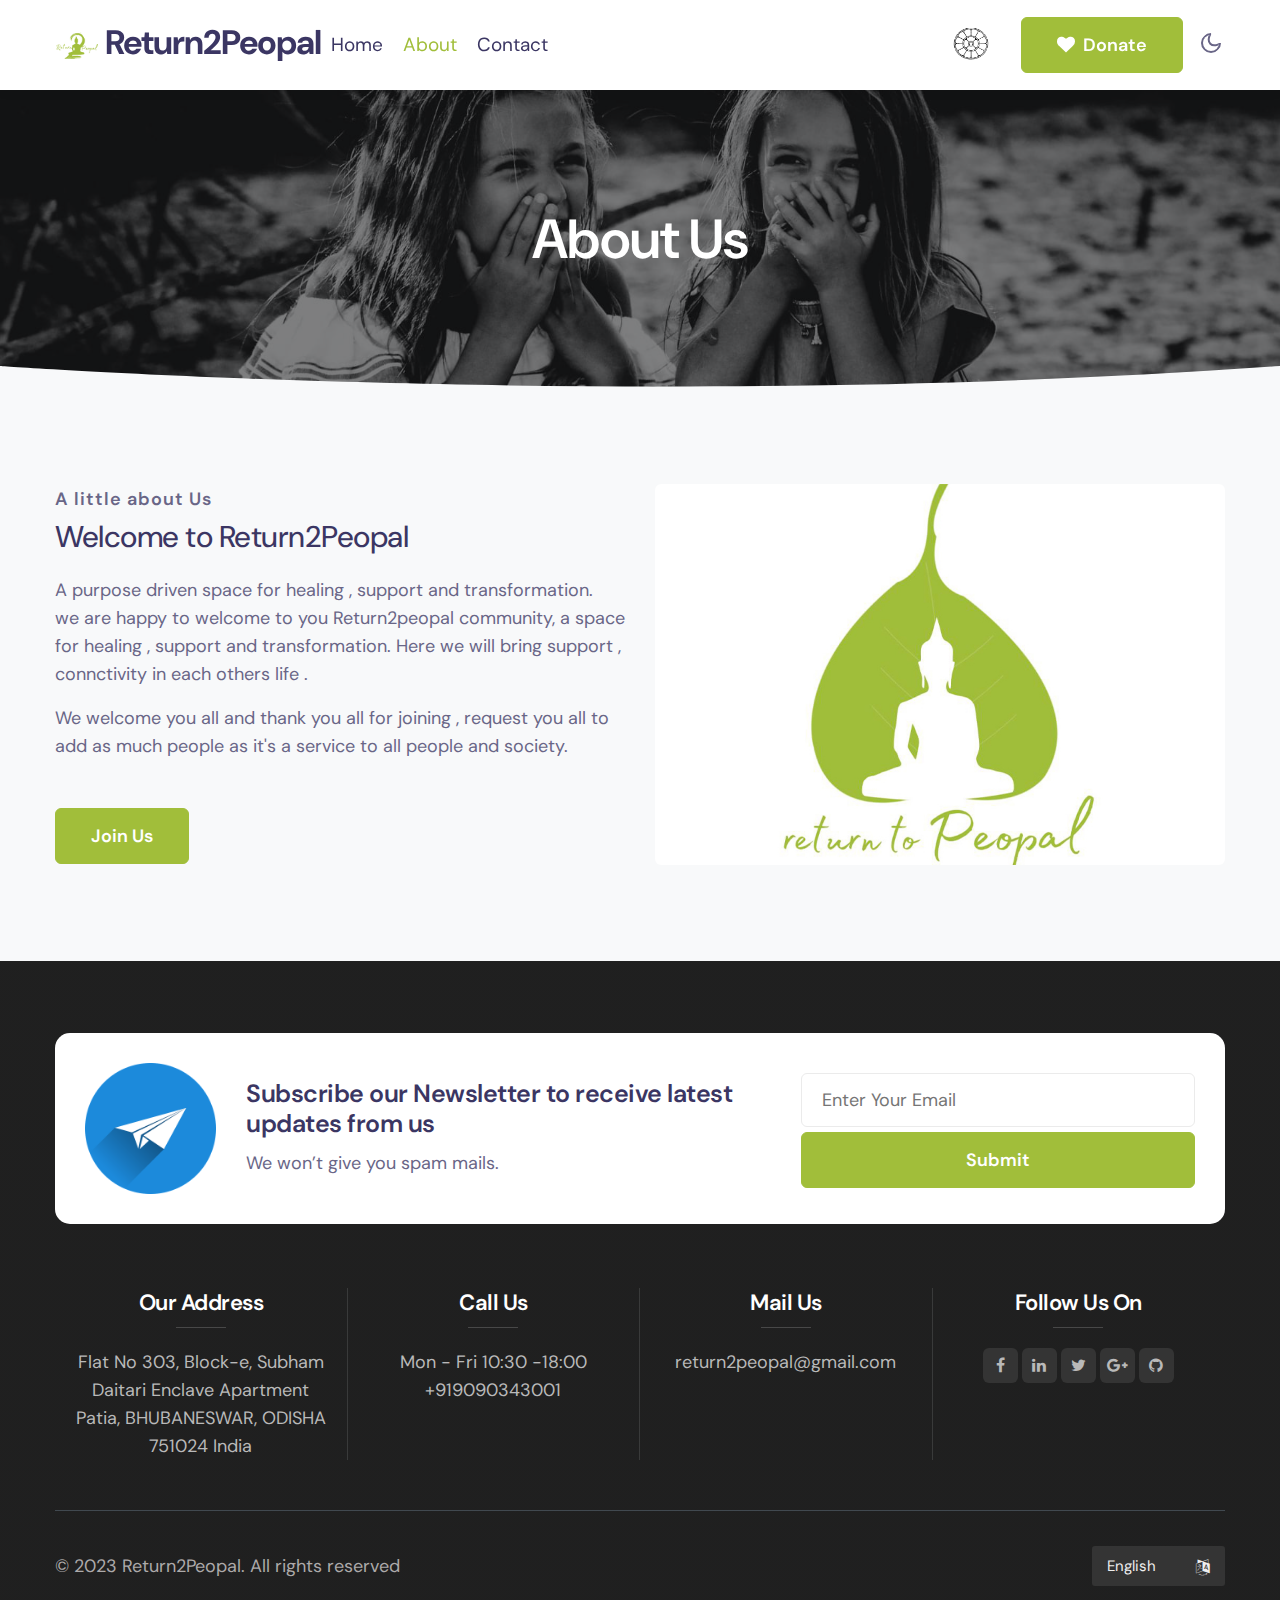
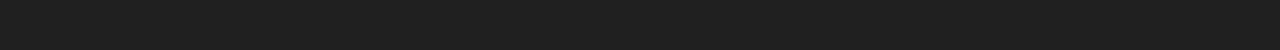
==== public_html/about.html @ a05d0c4a "return2peopal" ====
<!doctype html>
<html lang="en">
  <head>
    <!-- Required meta tags -->
    <meta charset="utf-8">
    <meta name="viewport" content="width=device-width, initial-scale=1, shrink-to-fit=no">

    <title>Save Poor - Charity Category Responsive Website Template | About </title>

    <link href="//fonts.googleapis.com/css2?family=DM+Sans:wght@400;700&display=swap" rel="stylesheet">
    
    <!-- Template CSS -->
    <link rel="stylesheet" href="assets/css/style-liberty.css">
  </head>
  <body>
<!--header-->
<header id="site-header" class="fixed-top">
  <div class="container">
    <nav class="navbar navbar-expand-lg stroke">
      <!-- <h1><a class="navbar-brand mr-lg-5" href="index.html">
        <img src="assets/images/logo.png" alt="Your logo" title="Your logo" />Save Poor
        </a></h1> -->

        <h6><a class="navbar-brand" href="index.html">
          <img src="assets/images/logo.png" alt="Your logo" title="Your logo" style="height:45px;" />Return2Peopal
      </a></h6>
      <!-- if logo is image enable this   
    <a class="navbar-brand" href="#index.html">
        <img src="image-path" alt="Your logo" title="Your logo" style="height:35px;" />
    </a> -->
      <button class="navbar-toggler  collapsed bg-gradient" type="button" data-toggle="collapse"
        data-target="#navbarTogglerDemo02" aria-controls="navbarTogglerDemo02" aria-expanded="false"
        aria-label="Toggle navigation">
        <span class="navbar-toggler-icon fa icon-expand fa-bars"></span>
        <span class="navbar-toggler-icon fa icon-close fa-times"></span>
        </span>
      </button>

      <div class="collapse navbar-collapse" id="navbarTogglerDemo02">
        <ul class="navbar-nav w-100">
          <li class="nav-item @@home__active">
            <a class="nav-link" href="index.html">Home <span class="sr-only">(current)</span></a>
          </li>
          <li class="nav-item active">
            <a class="nav-link" href="about.html">About</a>
          </li>
          <!-- <li class="nav-item dropdown @@pages__active">
            <a class="nav-link dropdown-toggle" href="#" id="navbarDropdown1" role="button" data-toggle="dropdown"
              aria-haspopup="true" aria-expanded="false">
              Pages<span class="fa fa-angle-down"></span>
            </a>
            <div class="dropdown-menu" aria-labelledby="navbarDropdown1">
              <a class="dropdown-item @@causes__active" href="causes.html">Causes</a>
              <a class="dropdown-item @@donate__active" href="donate.html">Donate Now</a>
              <a class="dropdown-item @@error__active" href="error.html">404 Error page</a>
              <a class="dropdown-item" href="landing-single.html">Landing page</a>
            </div>
          </li> -->
          <!-- <li class="nav-item dropdown @@blog__active">
            <a class="nav-link dropdown-toggle" href="#" id="navbarDropdown1" role="button" data-toggle="dropdown"
              aria-haspopup="true" aria-expanded="false">
              Blog<span class="fa fa-angle-down"></span>
            </a>
            <div class="dropdown-menu" aria-labelledby="navbarDropdown1">
              <a class="dropdown-item @@b__active" href="blog.html">Blog posts</a>
              <a class="dropdown-item @@bs__active" href="blog-single.html">Blog single</a>
            </div>
          </li> -->
          <li class="nav-item @@contact__active">
            <a class="nav-link" href="contact.html">Contact</a>
          </li>
          <li class="ml-lg-auto mr-lg-0 m-auto">
            <!--/search-right-->
      
          <!--//search-right-->
          </li>
          <li class="align-self">
          
           <img src="./assets//images/output-onlinepngtools.png" class="w3-round-small" alt="Norway" style="width: 60px;height: 40px;">
            <a href="donate.html" class="btn btn-style btn-primary ml-lg-3 mr-lg-2"><span class="fa fa-heart mr-1"></span> Donate</a>
          </li>
        </ul>
      </div>
      <!-- toggle switch for light and dark theme -->
      <div class="mobile-position">
        <nav class="navigation">
          <div class="theme-switch-wrapper">
            <label class="theme-switch" for="checkbox">
              <input type="checkbox" id="checkbox">
              <div class="mode-container">
                <i class="gg-sun"></i>
                <i class="gg-moon"></i>
              </div>
            </label>
          </div>
        </nav>
      </div>
      <!-- //toggle switch for light and dark theme -->
    </nav>
  </div>
</header>
<!-- //header -->
<div class="inner-banner">
    <section class="w3l-breadcrumb py-5">
        <div class="container py-lg-5 py-md-3">
            <h2 class="title">About Us</h2>
        </div>
    </section>
</div>
<!-- banner bottom shape -->
<div class="position-relative">
    <div class="shape overflow-hidden">
        <svg viewBox="0 0 2880 48" fill="none" xmlns="http://www.w3.org/2000/svg">
            <path d="M0 48H1437.5H2880V0H2160C1442.5 52 720 0 720 0H0V48Z" fill="currentColor"></path>
        </svg>
    </div>
</div>
<!-- banner bottom shape -->
<section class="w3l-aboutblock1 py-5" id="about">
    <div class="container py-lg-5 py-md-3">
        <div class="row">
            <div class="col-lg-6">
                <h5 class="title-small">A little about Us</h5>
                <h3 class="title-big">Welcome to Return2Peopal</h3>
                <p class="mt-3">A purpose driven space for healing , support and transformation.
                  <br> we are happy to welcome to you 
                   Return2peopal community, 
                  a space for healing , support and transformation.
                  Here we will bring support , connctivity in each others life .
                  
                   </p>
                <p class="mt-3">We welcome you all and thank you all for joining , request you all to add as much people as it's a service to all people and society. </p>
                <!-- <h3 class="title mt-4">"Over 20 Years of Accomplishments”</h3> -->
                <a href="https://chat.whatsapp.com/F15OwUTkxOf4KAhQ9clBiy" target="_blank" class="btn btn-primary btn-style mt-lg-5 mt-4">Join Us</a>
            </div>
            <div class="col-lg-6 mt-lg-0 mt-5">
                <img src="assets/images/about.jpg" alt="" class="radius-image img-fluid">
            </div>
        </div>
    </div>
</section>
 <!-- forms -->
 <!-- <section class="w3l-forms-9 py-5" id="">
     <div class="main-w3 py-lg-5 py-md-3">
         <div class="container">
             <div class="row align-items-center">
                 <div class="main-midd col-lg-9">
                     <h3 class="title-big">Facts about Save Poor charity</h3>
                     <p class="mt-3">A lot of work goes down at the grass root level in villages in the remotest corners
                         as
                         well as the most populous metros across India, with schools and government bodies.
                         We need your contributions to keep coming in.</p>
                 </div>
                 <div class="main-midd-2 col-lg-3 mt-lg-0 mt-4 text-lg-right">
                     <a class="btn btn-style btn-primary" href="donate.html"><span class="fa fa-heart mr-1"></span> Donate
                         Now </a>
                 </div>
             </div>

             <div class="donar-img mt-5">
                <div class="right-side text-center">
                    <span class="fa fa-heart"></span>
                    <p>OUR TOP DONAR</p>
                    <h3 class="big my-3">$1.6m</h3>
                    <a class="btn btn-text" href="#ViewMore">View More</a>
                </div>
            </div>
         </div>
     </div>
 </section> -->
 <!-- //forms -->
<!-- <section class="w3l-aboutblock3 py-5" id="videos">
    <div class="video-recipe py-lg-5 py-md-3">
        <div class="container">
            <div class="row">
                <div class="col-lg-5 align-self">
                    <h3 class="title-big">To help the poor to raise their head and face the future with pride</h3>
                    <p class="mt-4">Lorem ipsum viverra feugiat. Pellen tesque libero ut justo,
                        ultrices in ligula. Semper at tempufddfel. Lorem ipsum dolor sit amet consectetur adipisicing
                        elit. Non quae, fugiat consequatur voluptatem nihil ad. Lorem ipsum dolor sit amet</p>
                </div>
                <div class="col-lg-7 mt-lg-0 mt-md-5 mt-4">
                    <div class="row">
                        <div class="col-md-6">
                            <iframe src="https://www.youtube.com/embed/MG3jGHnBVQs" frameborder="0"
                                allow="accelerometer; autoplay; encrypted-media; gyroscope; picture-in-picture"
                                allowfullscreen></iframe>
                            <h3 class="video-title mt-sm-4 mt-3">The man of the poor.</h3>
                        </div>
                        <div class="col-md-6 mt-md-0 mt-5">
                            <iframe src="https://www.youtube.com/embed/MG3jGHnBVQs" frameborder="0"
                                allow="accelerometer; autoplay; encrypted-media; gyroscope; picture-in-picture"
                                allowfullscreen></iframe>
                                <h3 class="video-title mt-sm-4 mt-3">Mission of “garbage people”</h3>
                        </div>
                    </div>
                </div>
            </div>
        </div>
    </div>
</section> -->
<!--/team-sec-->
<!-- <section class="w3l-team-main" id="team">
    <div class="team py-5">
        <div class="container py-lg-5">
            <div class="title-content text-center">
                <h3 class="title-big">Happy Volunteers</h3>
            </div>
            <div class="team-row mt-md-5 mt-4"> -->
                <!-- <div class="team-wrap">
                    <div class="team-member text-center">
                        <div class="team-img">
                            <img src="assets/images/team1.jpg" alt="" class="radius-image img-fluid">
                        </div>
                        <a href="#url" class="team-title">Luke jacobs</a>
                        <p>Volunteers</p>
                    </div>
                </div> -->
                <!-- end team member -->

                <!-- <div class="team-wrap">
                    <div class="team-member text-center">
                        <div class="team-img">
                            <img src="assets/images/team2.jpg" alt="" class="radius-image img-fluid">
                        </div>
                        <a href="#url" class="team-title">Claire olson</a>
                        <p>Volunteers</p>
                    </div>
                </div> -->
                <!-- end team member -->

                <!-- <div class="team-wrap">
                    <div class="team-member last text-center">
                        <div class="team-img">
                            <img src="assets/images/team3.jpg" alt="" class="radius-image img-fluid">
                        </div>
                        <a href="#url" class="team-title">Phillip hunt</a>
                        <p>Volunteers</p>
                    </div>
                </div> -->
                <!-- end team member -->
<!-- 
                <div class="team-wrap">
                    <div class="team-member last text-center">
                        <div class="team-img">
                            <img src="assets/images/team4.jpg" alt="" class="radius-image img-fluid">
                        </div>
                        <a href="#url" class="team-title">Sara grant</a>
                        <p>Volunteers</p>
                    </div>
                </div> -->
                <!-- end team member -->

                <!-- <div class="team-wrap">
                    <div class="team-member last text-center">
                        <div class="team-img">
                            <img src="assets/images/team5.jpg" alt="" class="radius-image img-fluid">
                        </div>
                        <a href="#url" class="team-title">Sara grant</a>
                        <p>Volunteers</p>
                    </div>
                </div> -->
                <!-- end team member -->
<!-- 
                <div class="team-wrap">
                    <div class="team-member last text-center">
                        <div class="team-img">
                            <img src="assets/images/team6.jpg" alt="" class="radius-image img-fluid">
                        </div>
                        <a href="#url" class="team-title">Sara grant</a>
                        <p>Volunteers</p>
                    </div>
                </div> -->
                <!-- end team member -->
<!-- 
                <div class="team-wrap">
                    <div class="team-member last text-center">
                        <div class="team-img">
                            <img src="assets/images/team7.jpg" alt="" class="radius-image img-fluid">
                        </div>
                        <a href="#url" class="team-title">Sara grant</a>
                        <p>Volunteers</p>
                    </div>
                </div> -->
                <!-- end team member -->

                <!-- <div class="team-wrap">
                    <div class="team-member last text-center">
                        <div class="team-img">
                            <img src="assets/images/team8.jpg" alt="" class="radius-image img-fluid">
                        </div>
                        <a href="#url" class="team-title">Sara grant</a>
                        <p>Volunteers</p>
                    </div>
                </div> -->
                <!-- end team member -->

                <!-- <div class="team-wrap">
                    <div class="team-member last text-center">
                        <div class="team-img">
                            <img src="assets/images/team9.jpg" alt="" class="radius-image img-fluid">
                        </div>
                        <a href="#url" class="team-title">Sara grant</a>
                        <p>Volunteers</p>
                    </div>
                </div> -->
                <!-- end team member -->

                <!-- <div class="team-apply">
                    <a href="#url" class="team-title m-0"><span class="fa fa-plus-circle d-block mb-3"></span> Apply for Volunteer</a>
                </div> -->

            <!-- </div>
        </div> -->
<!-- </section> -->
<!--//team-sec-->
<!-- testimonials -->
<!-- <section class="w3l-testimonials" id="testimonials"> -->
	<!-- /grids -->
	<!-- <div class="customer-layout py-5"> -->
		<!-- <div class="container py-lg-5 py-md-4"> -->
            <!-- <div class="heading align-self text-center">
                <h6 class="title-small">Our Testimonials</h6>
                <h3 class="title-big mb-md-5 mb-4">Over 20 Years of Accomplishments</h3>
            </div> -->
			<!-- /grids -->
			<!-- <div class="row testimonial-row">
				<div id="owl-demo1" class="owl-two owl-carousel owl-theme mb-lg-3 mb-5">
					<div class="item">
						<div class="testimonial-content">
							<div class="testimonial">
								<blockquote>
									<q>Lorem ipsum dolor sit amet int consectetur adipisicing elit. Velita beatae laudantium
										voluptate rem ullam dolore nisi voluptatibus est quasi, doloribus tempora.</q>
								</blockquote>
								<div class="testi-des">
									<div class="test-img"><img src="assets/images/team1.jpg" class="img-fluid" alt="client-img">
									</div>
									<div class="peopl align-self">
										<h3>Michael D. Kirby</h3>
										<p class="indentity">Former U.S. Ambassador </p>
									</div>
								</div>
							</div>
						</div>
					</div>
					<div class="item">
						<div class="testimonial-content">
							<div class="testimonial">
							  <blockquote>
								  <q>Lorem ipsum dolor sit amet int consectetur adipisicing elit. Velita beatae laudantium
									  voluptate rem ullam dolore nisi voluptatibus est quasi, doloribus tempora.</q>
							  </blockquote>
								<div class="testi-des">
									<div class="test-img"><img src="assets/images/team2.jpg" class="img-fluid" alt="client-img">
									</div>
									<div class="peopl align-self">
										<h3>Elaine F. Marshall</h3>
										<p class="indentity">Secretary of State </p>
									</div>
								</div>
							</div>
						</div>
					</div>
					<div class="item">
						<div class="testimonial-content">
							<div class="testimonial">
							  <blockquote>
								  <q>Lorem ipsum dolor sit amet int consectetur adipisicing elit. Velita beatae laudantium
									  voluptate rem ullam dolore nisi voluptatibus est quasi, doloribus tempora.</q>
							  </blockquote>
								<div class="testi-des">
									<div class="test-img"><img src="assets/images/team3.jpg" class="img-fluid" alt="client-img">
									</div>
									<div class="peopl align-self">
										<h3>Janice Hoffman</h3>
										<p class="indentity">Chief Operating Officer</p>
									</div>
								</div>
							</div>
						</div>
					</div>
					<div class="item">
						<div class="testimonial-content">
							<div class="testimonial">
							  <blockquote>
								  <q>Lorem ipsum dolor sit amet int consectetur adipisicing elit. Velita beatae laudantium
									  voluptate rem ullam dolore nisi voluptatibus est quasi, doloribus tempora.</q>
							  </blockquote>
								<div class="testi-des">
									<div class="test-img"><img src="assets/images/team4.jpg" class="img-fluid" alt="client-img">
									</div>
									<div class="peopl align-self">
										<h3>Stefan Homa</h3>
										<p class="indentity">Charity architect</p>
									</div>
								</div>
							</div>
						</div>
					</div>
					<div class="item">
						<div class="testimonial-content">
							<div class="testimonial">
							  <blockquote>
								  <q>Lorem ipsum dolor sit amet int consectetur adipisicing elit. Velita beatae laudantium
									  voluptate rem ullam dolore nisi voluptatibus est quasi, doloribus tempora.</q>
							  </blockquote>
								<div class="testi-des">
									<div class="test-img"><img src="assets/images/team2.jpg" class="img-fluid" alt="client-img">
									</div>
									<div class="peopl align-self">
										<h3>Jeannie Gooch</h3>
										<p class="indentity">Funding teacher</p>
									</div>
								</div>
							</div>
						</div>
					</div>
					<div class="item">
						<div class="testimonial-content">
							<div class="testimonial">
							  <blockquote>
								  <q>Lorem ipsum dolor sit amet int consectetur adipisicing elit. Velita beatae laudantium
									  voluptate rem ullam dolore nisi voluptatibus est quasi, doloribus tempora.</q>
							  </blockquote>
								<div class="testi-des">
									<div class="test-img"><img src="assets/images/team3.jpg" class="img-fluid" alt="client-img">
									</div>
									<div class="peopl align-self">
										<h3>Elaine F. Marshall</h3>
										<p class="indentity">Secretary of State</p>
									</div>
								</div>
							</div>
						</div>
					</div>
				</div>
			</div> -->
		<!-- </div> -->
		<!-- /grids -->
	<!-- </div> -->
	<!-- //grids -->
  <!-- </section> -->
  <!-- //testimonials -->
<!-- footer 14 -->
<div class="w3l-footer-main">
  <div class="w3l-sub-footer-content">
      <section class="_form-3">
          <div class="form-main">
              <div class="container">
                  <div class="middle-section grid-column top-bottom">
                      <div class="image grid-three-column">
                          <img src="assets/images/subscribe.png" alt="" class="img-fluid radius-image-full">
                      </div>
                      <div class="text-grid grid-three-column">
                          <h2>Subscribe our Newsletter to receive latest updates from us</h2>
                          <p>We won’t give you spam mails.</p>
                      </div>
                      <div class="form-text grid-three-column">
                          <form action="/" method="GET">
                              <input type="email" name=" placeholder" placeholder="Enter Your Email" required="">
                              <button type="submit" class="btn btn-style btn-primary">Submit</button>
                          </form>
                      </div>
                  </div>
              </div>
          </div>
      </section>
      <!-- Footers-14 -->
      <footer class="footer-14">
          <div id="footers14-block">
              <div class="container">
                  <div class="footers20-content">
                      <div class="d-grid grid-col-4 grids-content">
                          <div class="column">
                              <h4>Our Address</h4>
                                <p>Flat No 303, Block-e, Subham Daitari Enclave Apartment
                                  Patia, BHUBANESWAR, ODISHA 751024
                                  India</p>
                          </div>
                          <div class="column">
                              <h4>Call Us</h4>
                              <p>Mon - Fri 10:30 -18:00</p>
                              <p><a href="tel:+919090343001">+919090343001</a></p>
                          </div>
                          <div class="column">
                              <h4>Mail Us</h4>
                              <p><a href="mailto:return2peopal@gmail.com">return2peopal@gmail.com</a></p>
                              <!-- <p><a href="mailto:no.reply@example.com">no.reply@example.com</a></p> -->
                          </div>
                          <div class="column">
                              <h4>Follow Us On</h4>
                              <ul>
                                  <li><a href="#facebook"><span class="fa fa-facebook"
                                              aria-hidden="true"></span></a>
                                  </li>
                                  <li><a href="#linkedin"><span class="fa fa-linkedin"
                                              aria-hidden="true"></span></a>
                                  </li>
                                  <li><a href="#twitter"><span class="fa fa-twitter"
                                              aria-hidden="true"></span></a>
                                  </li>
                                  <li><a href="#google"><span class="fa fa-google-plus"
                                              aria-hidden="true"></span></a>
                                  </li>
                                  <li><a href="#github"><span class="fa fa-github" aria-hidden="true"></span></a>
                                  </li>
                              </ul>
                          </div>
                      </div>
                  </div>
                  <div class="footers14-bottom d-flex">
                      <div class="copyright">
                          <p>© 2023 Return2Peopal. All rights reserved</p>
                      </div>
                      <div class="language-select d-flex">
                          <span class="fa fa-language" aria-hidden="true"></span>
                          <select>
                              <option>English</option>
                              <option>Estonina</option>
                              <option>Deutsch</option>
                              <option>Nederlan;ds</option>
                          </select>
                      </div>
                  </div>
              </div>
          </div>
          <!-- move top -->
          <button onclick="topFunction()" id="movetop" title="Go to top">
              &uarr;
          </button>
          <script>
              // When the user scrolls down 20px from the top of the document, show the button
              window.onscroll = function () {
                  scrollFunction()
              };

              function scrollFunction() {
                  if (document.body.scrollTop > 20 || document.documentElement.scrollTop > 20) {
                      document.getElementById("movetop").style.display = "block";
                  } else {
                      document.getElementById("movetop").style.display = "none";
                  }
              }

              // When the user clicks on the button, scroll to the top of the document
              function topFunction() {
                  document.body.scrollTop = 0;
                  document.documentElement.scrollTop = 0;
              }
          </script>
          <!-- /move top -->

      </footer>
      <!-- Footers-14 -->
  </div>
</div>
<!-- //footer 14 -->

<script src="assets/js/jquery-3.3.1.min.js"></script> <!-- Common jquery plugin -->

<script src="assets/js/theme-change.js"></script><!-- theme switch js (light and dark)-->
<script src="assets/js/owl.carousel.js"></script>

<!-- script for banner slider-->
<script>
  $(document).ready(function () {
    $('.owl-one').owlCarousel({
      loop: true,
      dots: false,
      margin: 0,
      nav: true,
      responsiveClass: true,
      autoplay: true,
      autoplayTimeout: 5000,
      autoplaySpeed: 1000,
      autoplayHoverPause: false,
      responsive: {
        0: {
          items: 1
        },
        480: {
          items: 1
        },
        667: {
          items: 1
        },
        1000: {
          items: 1
        }
      }
    })
  })
</script>
<!-- //script -->

<!-- script for tesimonials carousel slider -->
<script>
  $(document).ready(function () {
    $("#owl-demo1").owlCarousel({
      loop: true,
      margin: 20,
      nav: false,
      responsiveClass: true,
      responsive: {
        0: {
          items: 1
        },
        736: {
          items: 1
        },
        1000: {
          items: 2,
          loop: false
        }
      }
    })
  })
</script>
<!-- //script for tesimonials carousel slider -->

<script src="assets/js/counter.js"></script>

<!--/MENU-JS-->
<script>
  $(window).on("scroll", function () {
    var scroll = $(window).scrollTop();

    if (scroll >= 80) {
      $("#site-header").addClass("nav-fixed");
    } else {
      $("#site-header").removeClass("nav-fixed");
    }
  });

  //Main navigation Active Class Add Remove
  $(".navbar-toggler").on("click", function () {
    $("header").toggleClass("active");
  });
  $(document).on("ready", function () {
    if ($(window).width() > 991) {
      $("header").removeClass("active");
    }
    $(window).on("resize", function () {
      if ($(window).width() > 991) {
        $("header").removeClass("active");
      }
    });
  });
</script>
<!--//MENU-JS-->

<!-- disable body scroll which navbar is in active -->
<script>
  $(function () {
    $('.navbar-toggler').click(function () {
      $('body').toggleClass('noscroll');
    })
  });
</script>
<!-- //disable body scroll which navbar is in active -->

<!--bootstrap-->
<script src="assets/js/bootstrap.min.js"></script>
<!-- //bootstrap-->
</body>

</html>
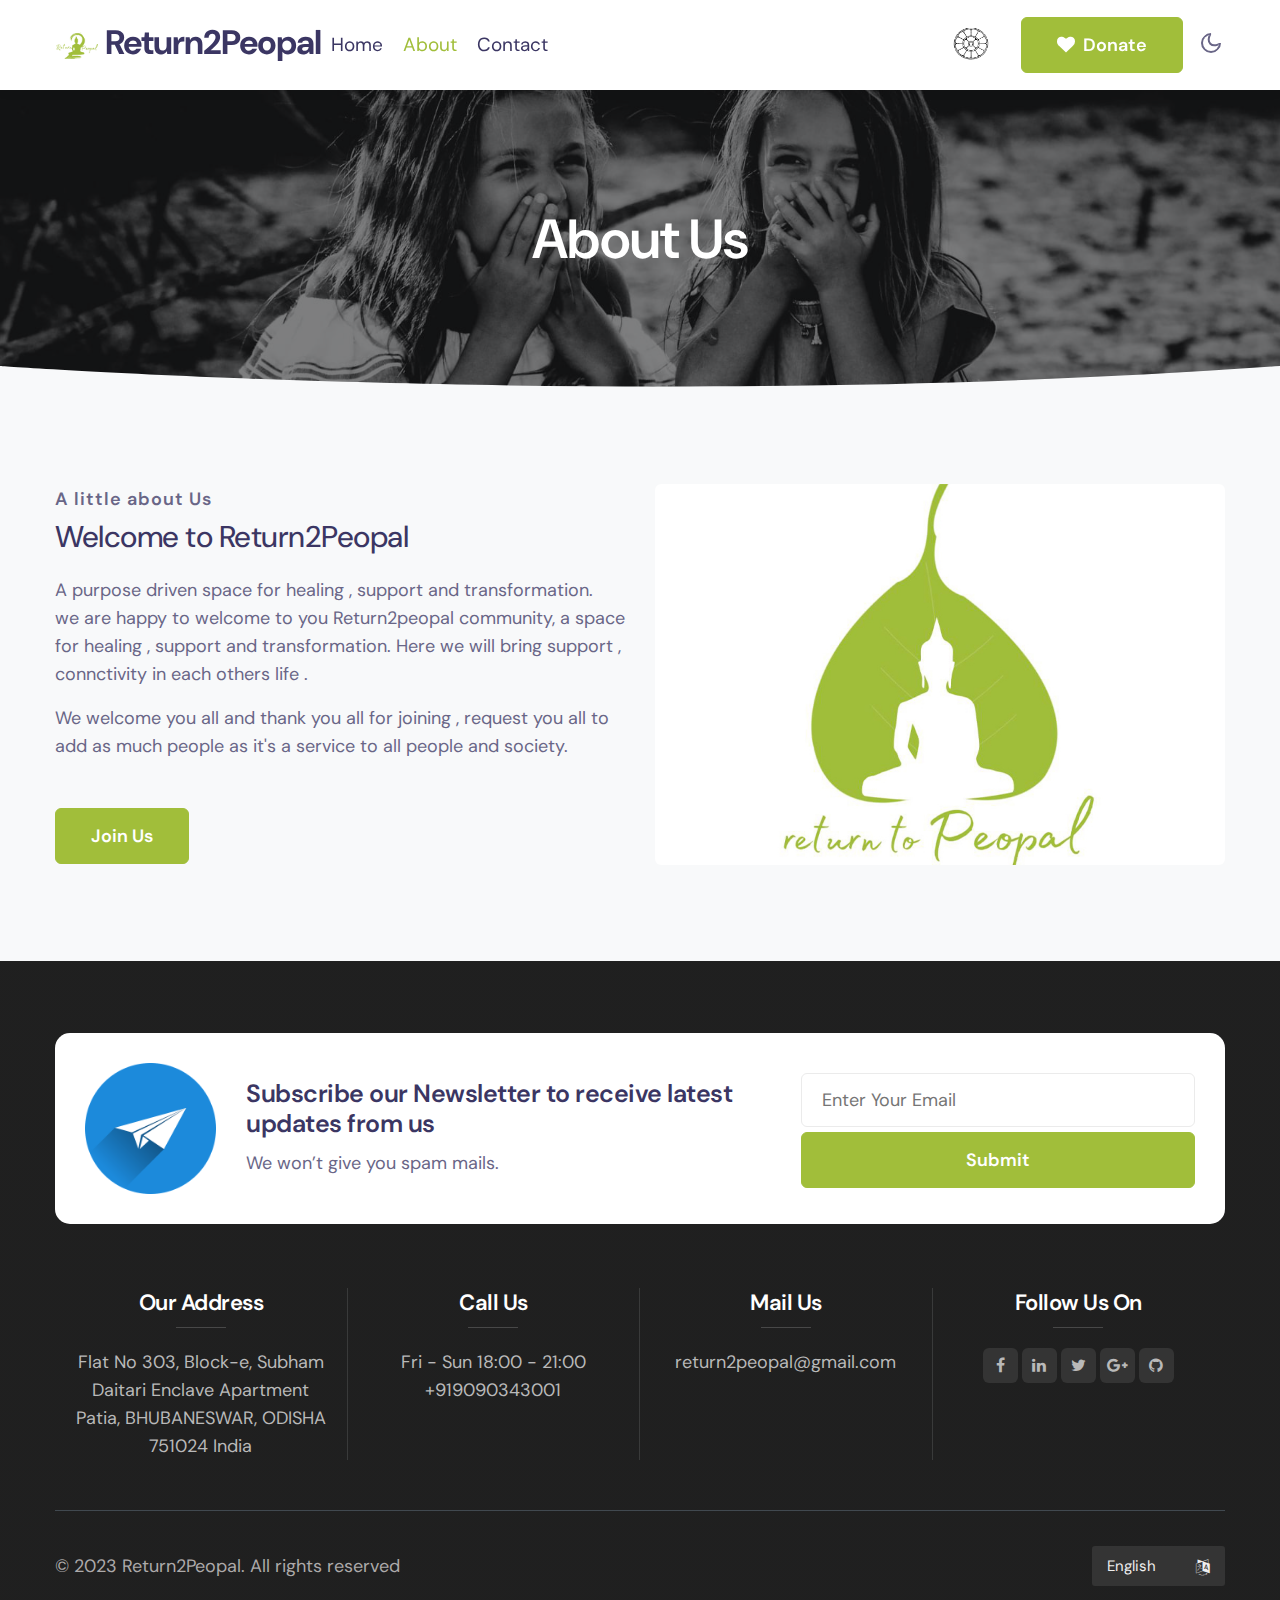
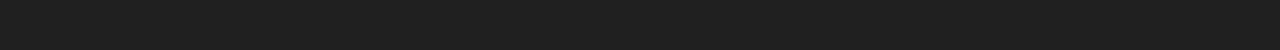
==== commit 0eeb6cd9: "meta title changes" ====
--- a/public_html/about.html
+++ b/public_html/about.html
@@ -1,50 +1,52 @@
 <!doctype html>
 <html lang="en">
-  <head>
-    <!-- Required meta tags -->
-    <meta charset="utf-8">
-    <meta name="viewport" content="width=device-width, initial-scale=1, shrink-to-fit=no">
-
-    <title>Save Poor - Charity Category Responsive Website Template | About </title>
-
-    <link href="//fonts.googleapis.com/css2?family=DM+Sans:wght@400;700&display=swap" rel="stylesheet">
-    
-    <!-- Template CSS -->
-    <link rel="stylesheet" href="assets/css/style-liberty.css">
-  </head>
-  <body>
-<!--header-->
-<header id="site-header" class="fixed-top">
-  <div class="container">
-    <nav class="navbar navbar-expand-lg stroke">
-      <!-- <h1><a class="navbar-brand mr-lg-5" href="index.html">
+
+<head>
+  <!-- Required meta tags -->
+  <meta charset="utf-8">
+  <meta name="viewport" content="width=device-width, initial-scale=1, shrink-to-fit=no">
+
+  <title>Return2Peopal - Heal || Support || Transform | About </title>
+
+  <link href="//fonts.googleapis.com/css2?family=DM+Sans:wght@400;700&display=swap" rel="stylesheet">
+
+  <!-- Template CSS -->
+  <link rel="stylesheet" href="assets/css/style-liberty.css">
+</head>
+
+<body>
+  <!--header-->
+  <header id="site-header" class="fixed-top">
+    <div class="container">
+      <nav class="navbar navbar-expand-lg stroke">
+        <!-- <h1><a class="navbar-brand mr-lg-5" href="index.html">
         <img src="assets/images/logo.png" alt="Your logo" title="Your logo" />Save Poor
         </a></h1> -->
 
         <h6><a class="navbar-brand" href="index.html">
-          <img src="assets/images/logo.png" alt="Your logo" title="Your logo" style="height:45px;" />Return2Peopal
-      </a></h6>
-      <!-- if logo is image enable this   
+            <img src="assets/images/logo.png" alt="Your logo" title="Your logo" style="height:45px;" />Return2Peopal
+          </a></h6>
+        <!-- if logo is image enable this   
     <a class="navbar-brand" href="#index.html">
         <img src="image-path" alt="Your logo" title="Your logo" style="height:35px;" />
     </a> -->
-      <button class="navbar-toggler  collapsed bg-gradient" type="button" data-toggle="collapse"
-        data-target="#navbarTogglerDemo02" aria-controls="navbarTogglerDemo02" aria-expanded="false"
-        aria-label="Toggle navigation">
-        <span class="navbar-toggler-icon fa icon-expand fa-bars"></span>
-        <span class="navbar-toggler-icon fa icon-close fa-times"></span>
-        </span>
-      </button>
-
-      <div class="collapse navbar-collapse" id="navbarTogglerDemo02">
-        <ul class="navbar-nav w-100">
-          <li class="nav-item @@home__active">
-            <a class="nav-link" href="index.html">Home <span class="sr-only">(current)</span></a>
-          </li>
-          <li class="nav-item active">
-            <a class="nav-link" href="about.html">About</a>
-          </li>
-          <!-- <li class="nav-item dropdown @@pages__active">
+        <button class="navbar-toggler  collapsed bg-gradient" type="button" data-toggle="collapse"
+          data-target="#navbarTogglerDemo02" aria-controls="navbarTogglerDemo02" aria-expanded="false"
+          aria-label="Toggle navigation">
+          <span class="navbar-toggler-icon fa icon-expand fa-bars"></span>
+          <span class="navbar-toggler-icon fa icon-close fa-times"></span>
+          </span>
+        </button>
+
+        <div class="collapse navbar-collapse" id="navbarTogglerDemo02">
+          <ul class="navbar-nav w-100">
+            <li class="nav-item @@home__active">
+              <a class="nav-link" href="index.html">Home <span class="sr-only">(current)</span></a>
+            </li>
+            <li class="nav-item active">
+              <a class="nav-link" href="about.html">About</a>
+            </li>
+            <!-- <li class="nav-item dropdown @@pages__active">
             <a class="nav-link dropdown-toggle" href="#" id="navbarDropdown1" role="button" data-toggle="dropdown"
               aria-haspopup="true" aria-expanded="false">
               Pages<span class="fa fa-angle-down"></span>
@@ -56,7 +58,7 @@
               <a class="dropdown-item" href="landing-single.html">Landing page</a>
             </div>
           </li> -->
-          <!-- <li class="nav-item dropdown @@blog__active">
+            <!-- <li class="nav-item dropdown @@blog__active">
             <a class="nav-link dropdown-toggle" href="#" id="navbarDropdown1" role="button" data-toggle="dropdown"
               aria-haspopup="true" aria-expanded="false">
               Blog<span class="fa fa-angle-down"></span>
@@ -66,81 +68,85 @@
               <a class="dropdown-item @@bs__active" href="blog-single.html">Blog single</a>
             </div>
           </li> -->
-          <li class="nav-item @@contact__active">
-            <a class="nav-link" href="contact.html">Contact</a>
-          </li>
-          <li class="ml-lg-auto mr-lg-0 m-auto">
-            <!--/search-right-->
-      
-          <!--//search-right-->
-          </li>
-          <li class="align-self">
-          
-           <img src="./assets//images/output-onlinepngtools.png" class="w3-round-small" alt="Norway" style="width: 60px;height: 40px;">
-            <a href="donate.html" class="btn btn-style btn-primary ml-lg-3 mr-lg-2"><span class="fa fa-heart mr-1"></span> Donate</a>
-          </li>
-        </ul>
+            <li class="nav-item @@contact__active">
+              <a class="nav-link" href="contact.html">Contact</a>
+            </li>
+            <li class="ml-lg-auto mr-lg-0 m-auto">
+              <!--/search-right-->
+
+              <!--//search-right-->
+            </li>
+            <li class="align-self">
+
+              <img src="./assets//images/output-onlinepngtools.png" class="w3-round-small" alt="Norway"
+                style="width: 60px;height: 40px;">
+              <a href="donate.html" class="btn btn-style btn-primary ml-lg-3 mr-lg-2"><span
+                  class="fa fa-heart mr-1"></span> Donate</a>
+            </li>
+          </ul>
+        </div>
+        <!-- toggle switch for light and dark theme -->
+        <div class="mobile-position">
+          <nav class="navigation">
+            <div class="theme-switch-wrapper">
+              <label class="theme-switch" for="checkbox">
+                <input type="checkbox" id="checkbox">
+                <div class="mode-container">
+                  <i class="gg-sun"></i>
+                  <i class="gg-moon"></i>
+                </div>
+              </label>
+            </div>
+          </nav>
+        </div>
+        <!-- //toggle switch for light and dark theme -->
+      </nav>
+    </div>
+  </header>
+  <!-- //header -->
+  <div class="inner-banner">
+    <section class="w3l-breadcrumb py-5">
+      <div class="container py-lg-5 py-md-3">
+        <h2 class="title">About Us</h2>
       </div>
-      <!-- toggle switch for light and dark theme -->
-      <div class="mobile-position">
-        <nav class="navigation">
-          <div class="theme-switch-wrapper">
-            <label class="theme-switch" for="checkbox">
-              <input type="checkbox" id="checkbox">
-              <div class="mode-container">
-                <i class="gg-sun"></i>
-                <i class="gg-moon"></i>
-              </div>
-            </label>
-          </div>
-        </nav>
+    </section>
+  </div>
+  <!-- banner bottom shape -->
+  <div class="position-relative">
+    <div class="shape overflow-hidden">
+      <svg viewBox="0 0 2880 48" fill="none" xmlns="http://www.w3.org/2000/svg">
+        <path d="M0 48H1437.5H2880V0H2160C1442.5 52 720 0 720 0H0V48Z" fill="currentColor"></path>
+      </svg>
+    </div>
+  </div>
+  <!-- banner bottom shape -->
+  <section class="w3l-aboutblock1 py-5" id="about">
+    <div class="container py-lg-5 py-md-3">
+      <div class="row">
+        <div class="col-lg-6">
+          <h5 class="title-small">A little about Us</h5>
+          <h3 class="title-big">Welcome to Return2Peopal</h3>
+          <p class="mt-3">A purpose driven space for healing , support and transformation.
+            <br> we are happy to welcome to you
+            Return2peopal community,
+            a space for healing , support and transformation.
+            Here we will bring support , connctivity in each others life .
+
+          </p>
+          <p class="mt-3">We welcome you all and thank you all for joining , request you all to add as much people as
+            it's a service to all people and society. </p>
+          <!-- <h3 class="title mt-4">"Over 20 Years of Accomplishments”</h3> -->
+          <a href="https://chat.whatsapp.com/F15OwUTkxOf4KAhQ9clBiy" target="_blank"
+            class="btn btn-primary btn-style mt-lg-5 mt-4">Join Us</a>
+        </div>
+        <div class="col-lg-6 mt-lg-0 mt-5">
+          <img src="assets/images/about.jpg" alt="" class="radius-image img-fluid">
+        </div>
       </div>
-      <!-- //toggle switch for light and dark theme -->
-    </nav>
-  </div>
-</header>
-<!-- //header -->
-<div class="inner-banner">
-    <section class="w3l-breadcrumb py-5">
-        <div class="container py-lg-5 py-md-3">
-            <h2 class="title">About Us</h2>
-        </div>
-    </section>
-</div>
-<!-- banner bottom shape -->
-<div class="position-relative">
-    <div class="shape overflow-hidden">
-        <svg viewBox="0 0 2880 48" fill="none" xmlns="http://www.w3.org/2000/svg">
-            <path d="M0 48H1437.5H2880V0H2160C1442.5 52 720 0 720 0H0V48Z" fill="currentColor"></path>
-        </svg>
     </div>
-</div>
-<!-- banner bottom shape -->
-<section class="w3l-aboutblock1 py-5" id="about">
-    <div class="container py-lg-5 py-md-3">
-        <div class="row">
-            <div class="col-lg-6">
-                <h5 class="title-small">A little about Us</h5>
-                <h3 class="title-big">Welcome to Return2Peopal</h3>
-                <p class="mt-3">A purpose driven space for healing , support and transformation.
-                  <br> we are happy to welcome to you 
-                   Return2peopal community, 
-                  a space for healing , support and transformation.
-                  Here we will bring support , connctivity in each others life .
-                  
-                   </p>
-                <p class="mt-3">We welcome you all and thank you all for joining , request you all to add as much people as it's a service to all people and society. </p>
-                <!-- <h3 class="title mt-4">"Over 20 Years of Accomplishments”</h3> -->
-                <a href="https://chat.whatsapp.com/F15OwUTkxOf4KAhQ9clBiy" target="_blank" class="btn btn-primary btn-style mt-lg-5 mt-4">Join Us</a>
-            </div>
-            <div class="col-lg-6 mt-lg-0 mt-5">
-                <img src="assets/images/about.jpg" alt="" class="radius-image img-fluid">
-            </div>
-        </div>
-    </div>
-</section>
- <!-- forms -->
- <!-- <section class="w3l-forms-9 py-5" id="">
+  </section>
+  <!-- forms -->
+  <!-- <section class="w3l-forms-9 py-5" id="">
      <div class="main-w3 py-lg-5 py-md-3">
          <div class="container">
              <div class="row align-items-center">
@@ -168,8 +174,8 @@
          </div>
      </div>
  </section> -->
- <!-- //forms -->
-<!-- <section class="w3l-aboutblock3 py-5" id="videos">
+  <!-- //forms -->
+  <!-- <section class="w3l-aboutblock3 py-5" id="videos">
     <div class="video-recipe py-lg-5 py-md-3">
         <div class="container">
             <div class="row">
@@ -199,15 +205,15 @@
         </div>
     </div>
 </section> -->
-<!--/team-sec-->
-<!-- <section class="w3l-team-main" id="team">
+  <!--/team-sec-->
+  <!-- <section class="w3l-team-main" id="team">
     <div class="team py-5">
         <div class="container py-lg-5">
             <div class="title-content text-center">
                 <h3 class="title-big">Happy Volunteers</h3>
             </div>
             <div class="team-row mt-md-5 mt-4"> -->
-                <!-- <div class="team-wrap">
+  <!-- <div class="team-wrap">
                     <div class="team-member text-center">
                         <div class="team-img">
                             <img src="assets/images/team1.jpg" alt="" class="radius-image img-fluid">
@@ -216,9 +222,9 @@
                         <p>Volunteers</p>
                     </div>
                 </div> -->
-                <!-- end team member -->
-
-                <!-- <div class="team-wrap">
+  <!-- end team member -->
+
+  <!-- <div class="team-wrap">
                     <div class="team-member text-center">
                         <div class="team-img">
                             <img src="assets/images/team2.jpg" alt="" class="radius-image img-fluid">
@@ -227,9 +233,9 @@
                         <p>Volunteers</p>
                     </div>
                 </div> -->
-                <!-- end team member -->
-
-                <!-- <div class="team-wrap">
+  <!-- end team member -->
+
+  <!-- <div class="team-wrap">
                     <div class="team-member last text-center">
                         <div class="team-img">
                             <img src="assets/images/team3.jpg" alt="" class="radius-image img-fluid">
@@ -238,8 +244,8 @@
                         <p>Volunteers</p>
                     </div>
                 </div> -->
-                <!-- end team member -->
-<!-- 
+  <!-- end team member -->
+  <!-- 
                 <div class="team-wrap">
                     <div class="team-member last text-center">
                         <div class="team-img">
@@ -249,9 +255,9 @@
                         <p>Volunteers</p>
                     </div>
                 </div> -->
-                <!-- end team member -->
-
-                <!-- <div class="team-wrap">
+  <!-- end team member -->
+
+  <!-- <div class="team-wrap">
                     <div class="team-member last text-center">
                         <div class="team-img">
                             <img src="assets/images/team5.jpg" alt="" class="radius-image img-fluid">
@@ -260,8 +266,8 @@
                         <p>Volunteers</p>
                     </div>
                 </div> -->
-                <!-- end team member -->
-<!-- 
+  <!-- end team member -->
+  <!-- 
                 <div class="team-wrap">
                     <div class="team-member last text-center">
                         <div class="team-img">
@@ -271,8 +277,8 @@
                         <p>Volunteers</p>
                     </div>
                 </div> -->
-                <!-- end team member -->
-<!-- 
+  <!-- end team member -->
+  <!-- 
                 <div class="team-wrap">
                     <div class="team-member last text-center">
                         <div class="team-img">
@@ -282,9 +288,9 @@
                         <p>Volunteers</p>
                     </div>
                 </div> -->
-                <!-- end team member -->
-
-                <!-- <div class="team-wrap">
+  <!-- end team member -->
+
+  <!-- <div class="team-wrap">
                     <div class="team-member last text-center">
                         <div class="team-img">
                             <img src="assets/images/team8.jpg" alt="" class="radius-image img-fluid">
@@ -293,9 +299,9 @@
                         <p>Volunteers</p>
                     </div>
                 </div> -->
-                <!-- end team member -->
-
-                <!-- <div class="team-wrap">
+  <!-- end team member -->
+
+  <!-- <div class="team-wrap">
                     <div class="team-member last text-center">
                         <div class="team-img">
                             <img src="assets/images/team9.jpg" alt="" class="radius-image img-fluid">
@@ -304,27 +310,27 @@
                         <p>Volunteers</p>
                     </div>
                 </div> -->
-                <!-- end team member -->
-
-                <!-- <div class="team-apply">
+  <!-- end team member -->
+
+  <!-- <div class="team-apply">
                     <a href="#url" class="team-title m-0"><span class="fa fa-plus-circle d-block mb-3"></span> Apply for Volunteer</a>
                 </div> -->
 
-            <!-- </div>
+  <!-- </div>
         </div> -->
-<!-- </section> -->
-<!--//team-sec-->
-<!-- testimonials -->
-<!-- <section class="w3l-testimonials" id="testimonials"> -->
-	<!-- /grids -->
-	<!-- <div class="customer-layout py-5"> -->
-		<!-- <div class="container py-lg-5 py-md-4"> -->
-            <!-- <div class="heading align-self text-center">
+  <!-- </section> -->
+  <!--//team-sec-->
+  <!-- testimonials -->
+  <!-- <section class="w3l-testimonials" id="testimonials"> -->
+  <!-- /grids -->
+  <!-- <div class="customer-layout py-5"> -->
+  <!-- <div class="container py-lg-5 py-md-4"> -->
+  <!-- <div class="heading align-self text-center">
                 <h6 class="title-small">Our Testimonials</h6>
                 <h3 class="title-big mb-md-5 mb-4">Over 20 Years of Accomplishments</h3>
             </div> -->
-			<!-- /grids -->
-			<!-- <div class="row testimonial-row">
+  <!-- /grids -->
+  <!-- <div class="row testimonial-row">
 				<div id="owl-demo1" class="owl-two owl-carousel owl-theme mb-lg-3 mb-5">
 					<div class="item">
 						<div class="testimonial-content">
@@ -436,233 +442,229 @@
 					</div>
 				</div>
 			</div> -->
-		<!-- </div> -->
-		<!-- /grids -->
-	<!-- </div> -->
-	<!-- //grids -->
+  <!-- </div> -->
+  <!-- /grids -->
+  <!-- </div> -->
+  <!-- //grids -->
   <!-- </section> -->
   <!-- //testimonials -->
-<!-- footer 14 -->
-<div class="w3l-footer-main">
-  <div class="w3l-sub-footer-content">
+  <!-- footer 14 -->
+  <div class="w3l-footer-main">
+    <div class="w3l-sub-footer-content">
       <section class="_form-3">
-          <div class="form-main">
-              <div class="container">
-                  <div class="middle-section grid-column top-bottom">
-                      <div class="image grid-three-column">
-                          <img src="assets/images/subscribe.png" alt="" class="img-fluid radius-image-full">
-                      </div>
-                      <div class="text-grid grid-three-column">
-                          <h2>Subscribe our Newsletter to receive latest updates from us</h2>
-                          <p>We won’t give you spam mails.</p>
-                      </div>
-                      <div class="form-text grid-three-column">
-                          <form action="/" method="GET">
-                              <input type="email" name=" placeholder" placeholder="Enter Your Email" required="">
-                              <button type="submit" class="btn btn-style btn-primary">Submit</button>
-                          </form>
-                      </div>
-                  </div>
+        <div class="form-main">
+          <div class="container">
+            <div class="middle-section grid-column top-bottom">
+              <div class="image grid-three-column">
+                <img src="assets/images/subscribe.png" alt="" class="img-fluid radius-image-full">
               </div>
+              <div class="text-grid grid-three-column">
+                <h2>Subscribe our Newsletter to receive latest updates from us</h2>
+                <p>We won’t give you spam mails.</p>
+              </div>
+              <div class="form-text grid-three-column">
+                <form action="/" method="GET">
+                  <input type="email" name=" placeholder" placeholder="Enter Your Email" required="">
+                  <button type="submit" class="btn btn-style btn-primary">Submit</button>
+                </form>
+              </div>
+            </div>
           </div>
+        </div>
       </section>
       <!-- Footers-14 -->
       <footer class="footer-14">
-          <div id="footers14-block">
-              <div class="container">
-                  <div class="footers20-content">
-                      <div class="d-grid grid-col-4 grids-content">
-                          <div class="column">
-                              <h4>Our Address</h4>
-                                <p>Flat No 303, Block-e, Subham Daitari Enclave Apartment
-                                  Patia, BHUBANESWAR, ODISHA 751024
-                                  India</p>
-                          </div>
-                          <div class="column">
-                              <h4>Call Us</h4>
-                              <p>Mon - Fri 10:30 -18:00</p>
-                              <p><a href="tel:+919090343001">+919090343001</a></p>
-                          </div>
-                          <div class="column">
-                              <h4>Mail Us</h4>
-                              <p><a href="mailto:return2peopal@gmail.com">return2peopal@gmail.com</a></p>
-                              <!-- <p><a href="mailto:no.reply@example.com">no.reply@example.com</a></p> -->
-                          </div>
-                          <div class="column">
-                              <h4>Follow Us On</h4>
-                              <ul>
-                                  <li><a href="#facebook"><span class="fa fa-facebook"
-                                              aria-hidden="true"></span></a>
-                                  </li>
-                                  <li><a href="#linkedin"><span class="fa fa-linkedin"
-                                              aria-hidden="true"></span></a>
-                                  </li>
-                                  <li><a href="#twitter"><span class="fa fa-twitter"
-                                              aria-hidden="true"></span></a>
-                                  </li>
-                                  <li><a href="#google"><span class="fa fa-google-plus"
-                                              aria-hidden="true"></span></a>
-                                  </li>
-                                  <li><a href="#github"><span class="fa fa-github" aria-hidden="true"></span></a>
-                                  </li>
-                              </ul>
-                          </div>
-                      </div>
-                  </div>
-                  <div class="footers14-bottom d-flex">
-                      <div class="copyright">
-                          <p>© 2023 Return2Peopal. All rights reserved</p>
-                      </div>
-                      <div class="language-select d-flex">
-                          <span class="fa fa-language" aria-hidden="true"></span>
-                          <select>
-                              <option>English</option>
-                              <option>Estonina</option>
-                              <option>Deutsch</option>
-                              <option>Nederlan;ds</option>
-                          </select>
-                      </div>
-                  </div>
+        <div id="footers14-block">
+          <div class="container">
+            <div class="footers20-content">
+              <div class="d-grid grid-col-4 grids-content">
+                <div class="column">
+                  <h4>Our Address</h4>
+                  <p>Flat No 303, Block-e, Subham Daitari Enclave Apartment
+                    Patia, BHUBANESWAR, ODISHA 751024
+                    India</p>
+                </div>
+                <div class="column">
+                  <h4>Call Us</h4>
+                  <p>Fri - Sun 18:00 - 21:00</p>
+                  <p><a href="tel:+919090343001">+919090343001</a></p>
+                </div>
+                <div class="column">
+                  <h4>Mail Us</h4>
+                  <p><a href="mailto:return2peopal@gmail.com">return2peopal@gmail.com</a></p>
+                  <!-- <p><a href="mailto:no.reply@example.com">no.reply@example.com</a></p> -->
+                </div>
+                <div class="column">
+                  <h4>Follow Us On</h4>
+                  <ul>
+                    <li><a href="#facebook"><span class="fa fa-facebook" aria-hidden="true"></span></a>
+                    </li>
+                    <li><a href="#linkedin"><span class="fa fa-linkedin" aria-hidden="true"></span></a>
+                    </li>
+                    <li><a href="#twitter"><span class="fa fa-twitter" aria-hidden="true"></span></a>
+                    </li>
+                    <li><a href="#google"><span class="fa fa-google-plus" aria-hidden="true"></span></a>
+                    </li>
+                    <li><a href="#github"><span class="fa fa-github" aria-hidden="true"></span></a>
+                    </li>
+                  </ul>
+                </div>
               </div>
+            </div>
+            <div class="footers14-bottom d-flex">
+              <div class="copyright">
+                <p>© 2023 Return2Peopal. All rights reserved</p>
+              </div>
+              <div class="language-select d-flex">
+                <span class="fa fa-language" aria-hidden="true"></span>
+                <select>
+                  <option>English</option>
+                  <option>Estonina</option>
+                  <option>Deutsch</option>
+                  <option>Nederlan;ds</option>
+                </select>
+              </div>
+            </div>
           </div>
-          <!-- move top -->
-          <button onclick="topFunction()" id="movetop" title="Go to top">
-              &uarr;
-          </button>
-          <script>
-              // When the user scrolls down 20px from the top of the document, show the button
-              window.onscroll = function () {
-                  scrollFunction()
-              };
-
-              function scrollFunction() {
-                  if (document.body.scrollTop > 20 || document.documentElement.scrollTop > 20) {
-                      document.getElementById("movetop").style.display = "block";
-                  } else {
-                      document.getElementById("movetop").style.display = "none";
-                  }
-              }
-
-              // When the user clicks on the button, scroll to the top of the document
-              function topFunction() {
-                  document.body.scrollTop = 0;
-                  document.documentElement.scrollTop = 0;
-              }
-          </script>
-          <!-- /move top -->
+        </div>
+        <!-- move top -->
+        <button onclick="topFunction()" id="movetop" title="Go to top">
+          &uarr;
+        </button>
+        <script>
+          // When the user scrolls down 20px from the top of the document, show the button
+          window.onscroll = function () {
+            scrollFunction()
+          };
+
+          function scrollFunction() {
+            if (document.body.scrollTop > 20 || document.documentElement.scrollTop > 20) {
+              document.getElementById("movetop").style.display = "block";
+            } else {
+              document.getElementById("movetop").style.display = "none";
+            }
+          }
+
+          // When the user clicks on the button, scroll to the top of the document
+          function topFunction() {
+            document.body.scrollTop = 0;
+            document.documentElement.scrollTop = 0;
+          }
+        </script>
+        <!-- /move top -->
 
       </footer>
       <!-- Footers-14 -->
+    </div>
   </div>
-</div>
-<!-- //footer 14 -->
-
-<script src="assets/js/jquery-3.3.1.min.js"></script> <!-- Common jquery plugin -->
-
-<script src="assets/js/theme-change.js"></script><!-- theme switch js (light and dark)-->
-<script src="assets/js/owl.carousel.js"></script>
-
-<!-- script for banner slider-->
-<script>
-  $(document).ready(function () {
-    $('.owl-one').owlCarousel({
-      loop: true,
-      dots: false,
-      margin: 0,
-      nav: true,
-      responsiveClass: true,
-      autoplay: true,
-      autoplayTimeout: 5000,
-      autoplaySpeed: 1000,
-      autoplayHoverPause: false,
-      responsive: {
-        0: {
-          items: 1
-        },
-        480: {
-          items: 1
-        },
-        667: {
-          items: 1
-        },
-        1000: {
-          items: 1
+  <!-- //footer 14 -->
+
+  <script src="assets/js/jquery-3.3.1.min.js"></script> <!-- Common jquery plugin -->
+
+  <script src="assets/js/theme-change.js"></script><!-- theme switch js (light and dark)-->
+  <script src="assets/js/owl.carousel.js"></script>
+
+  <!-- script for banner slider-->
+  <script>
+    $(document).ready(function () {
+      $('.owl-one').owlCarousel({
+        loop: true,
+        dots: false,
+        margin: 0,
+        nav: true,
+        responsiveClass: true,
+        autoplay: true,
+        autoplayTimeout: 5000,
+        autoplaySpeed: 1000,
+        autoplayHoverPause: false,
+        responsive: {
+          0: {
+            items: 1
+          },
+          480: {
+            items: 1
+          },
+          667: {
+            items: 1
+          },
+          1000: {
+            items: 1
+          }
         }
+      })
+    })
+  </script>
+  <!-- //script -->
+
+  <!-- script for tesimonials carousel slider -->
+  <script>
+    $(document).ready(function () {
+      $("#owl-demo1").owlCarousel({
+        loop: true,
+        margin: 20,
+        nav: false,
+        responsiveClass: true,
+        responsive: {
+          0: {
+            items: 1
+          },
+          736: {
+            items: 1
+          },
+          1000: {
+            items: 2,
+            loop: false
+          }
+        }
+      })
+    })
+  </script>
+  <!-- //script for tesimonials carousel slider -->
+
+  <script src="assets/js/counter.js"></script>
+
+  <!--/MENU-JS-->
+  <script>
+    $(window).on("scroll", function () {
+      var scroll = $(window).scrollTop();
+
+      if (scroll >= 80) {
+        $("#site-header").addClass("nav-fixed");
+      } else {
+        $("#site-header").removeClass("nav-fixed");
       }
-    })
-  })
-</script>
-<!-- //script -->
-
-<!-- script for tesimonials carousel slider -->
-<script>
-  $(document).ready(function () {
-    $("#owl-demo1").owlCarousel({
-      loop: true,
-      margin: 20,
-      nav: false,
-      responsiveClass: true,
-      responsive: {
-        0: {
-          items: 1
-        },
-        736: {
-          items: 1
-        },
-        1000: {
-          items: 2,
-          loop: false
-        }
-      }
-    })
-  })
-</script>
-<!-- //script for tesimonials carousel slider -->
-
-<script src="assets/js/counter.js"></script>
-
-<!--/MENU-JS-->
-<script>
-  $(window).on("scroll", function () {
-    var scroll = $(window).scrollTop();
-
-    if (scroll >= 80) {
-      $("#site-header").addClass("nav-fixed");
-    } else {
-      $("#site-header").removeClass("nav-fixed");
-    }
-  });
-
-  //Main navigation Active Class Add Remove
-  $(".navbar-toggler").on("click", function () {
-    $("header").toggleClass("active");
-  });
-  $(document).on("ready", function () {
-    if ($(window).width() > 991) {
-      $("header").removeClass("active");
-    }
-    $(window).on("resize", function () {
+    });
+
+    //Main navigation Active Class Add Remove
+    $(".navbar-toggler").on("click", function () {
+      $("header").toggleClass("active");
+    });
+    $(document).on("ready", function () {
       if ($(window).width() > 991) {
         $("header").removeClass("active");
       }
+      $(window).on("resize", function () {
+        if ($(window).width() > 991) {
+          $("header").removeClass("active");
+        }
+      });
     });
-  });
-</script>
-<!--//MENU-JS-->
-
-<!-- disable body scroll which navbar is in active -->
-<script>
-  $(function () {
-    $('.navbar-toggler').click(function () {
-      $('body').toggleClass('noscroll');
-    })
-  });
-</script>
-<!-- //disable body scroll which navbar is in active -->
-
-<!--bootstrap-->
-<script src="assets/js/bootstrap.min.js"></script>
-<!-- //bootstrap-->
+  </script>
+  <!--//MENU-JS-->
+
+  <!-- disable body scroll which navbar is in active -->
+  <script>
+    $(function () {
+      $('.navbar-toggler').click(function () {
+        $('body').toggleClass('noscroll');
+      })
+    });
+  </script>
+  <!-- //disable body scroll which navbar is in active -->
+
+  <!--bootstrap-->
+  <script src="assets/js/bootstrap.min.js"></script>
+  <!-- //bootstrap-->
 </body>
 
 </html>